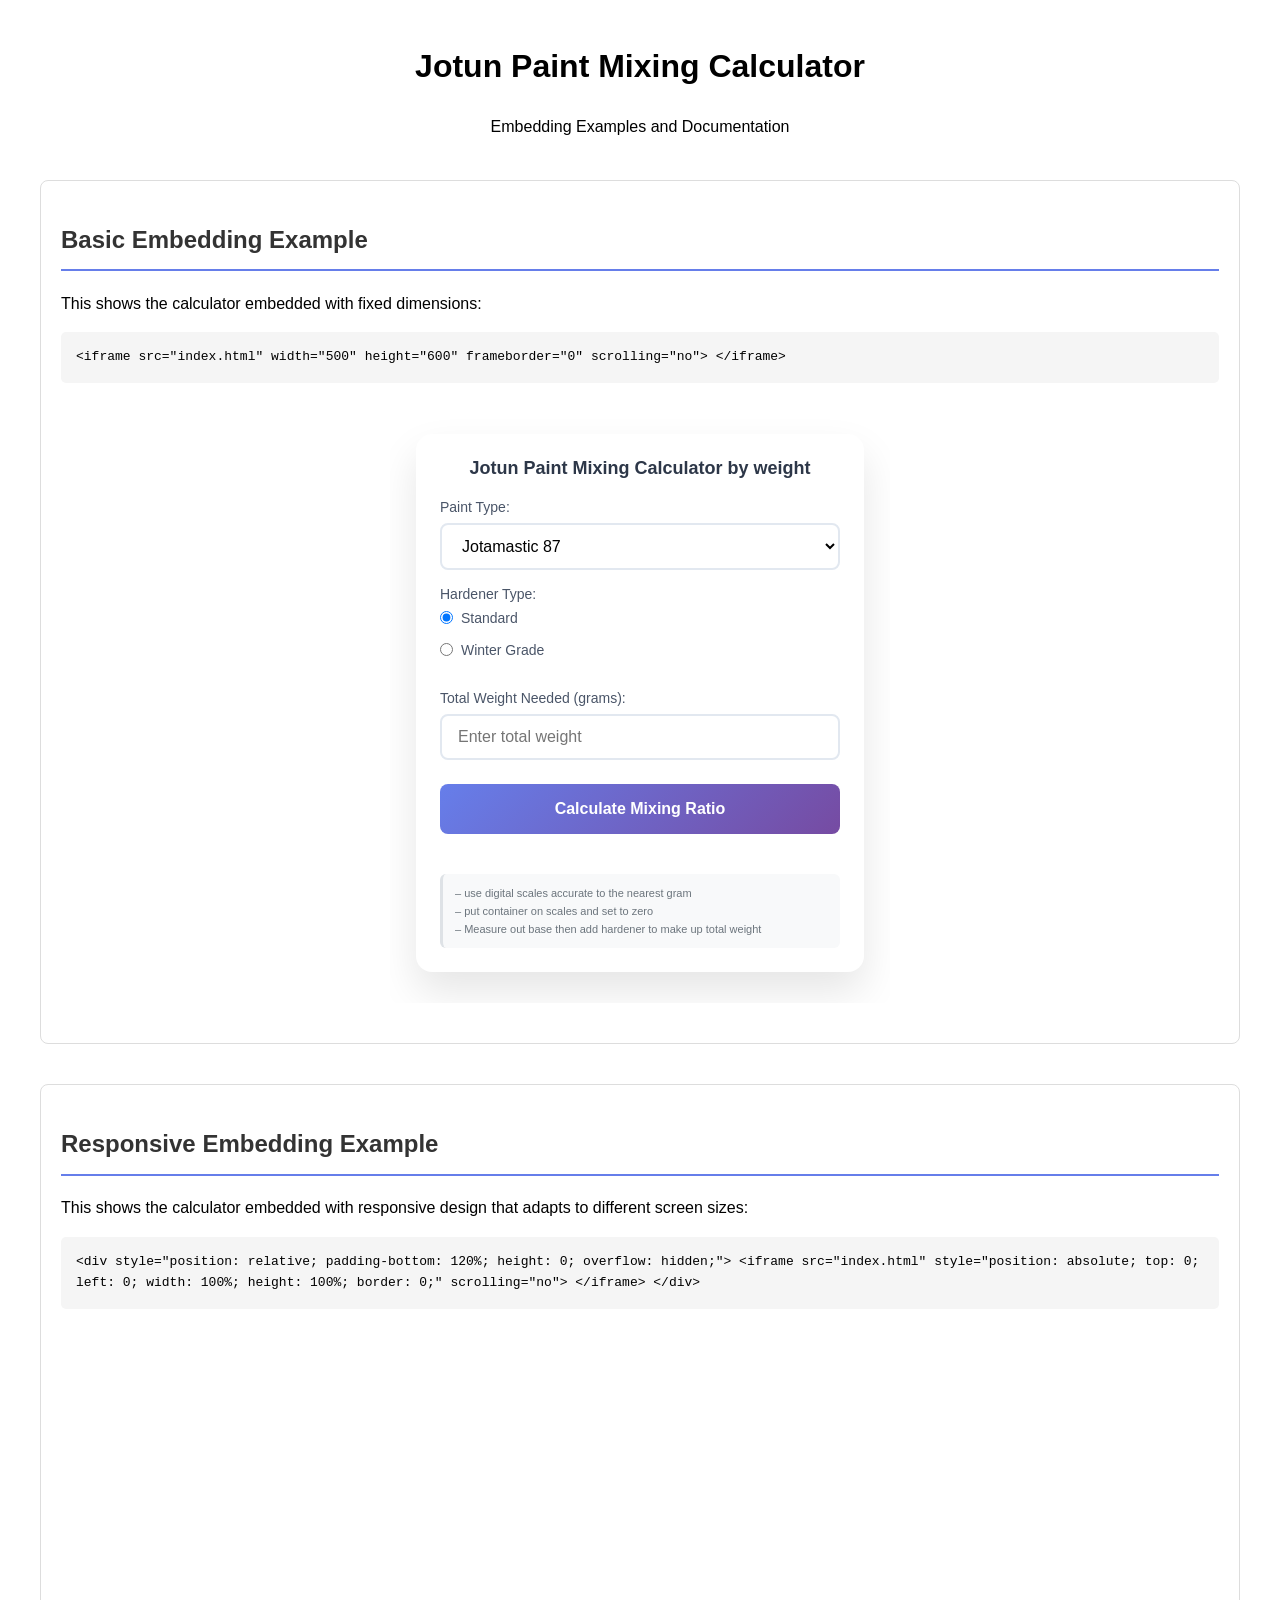
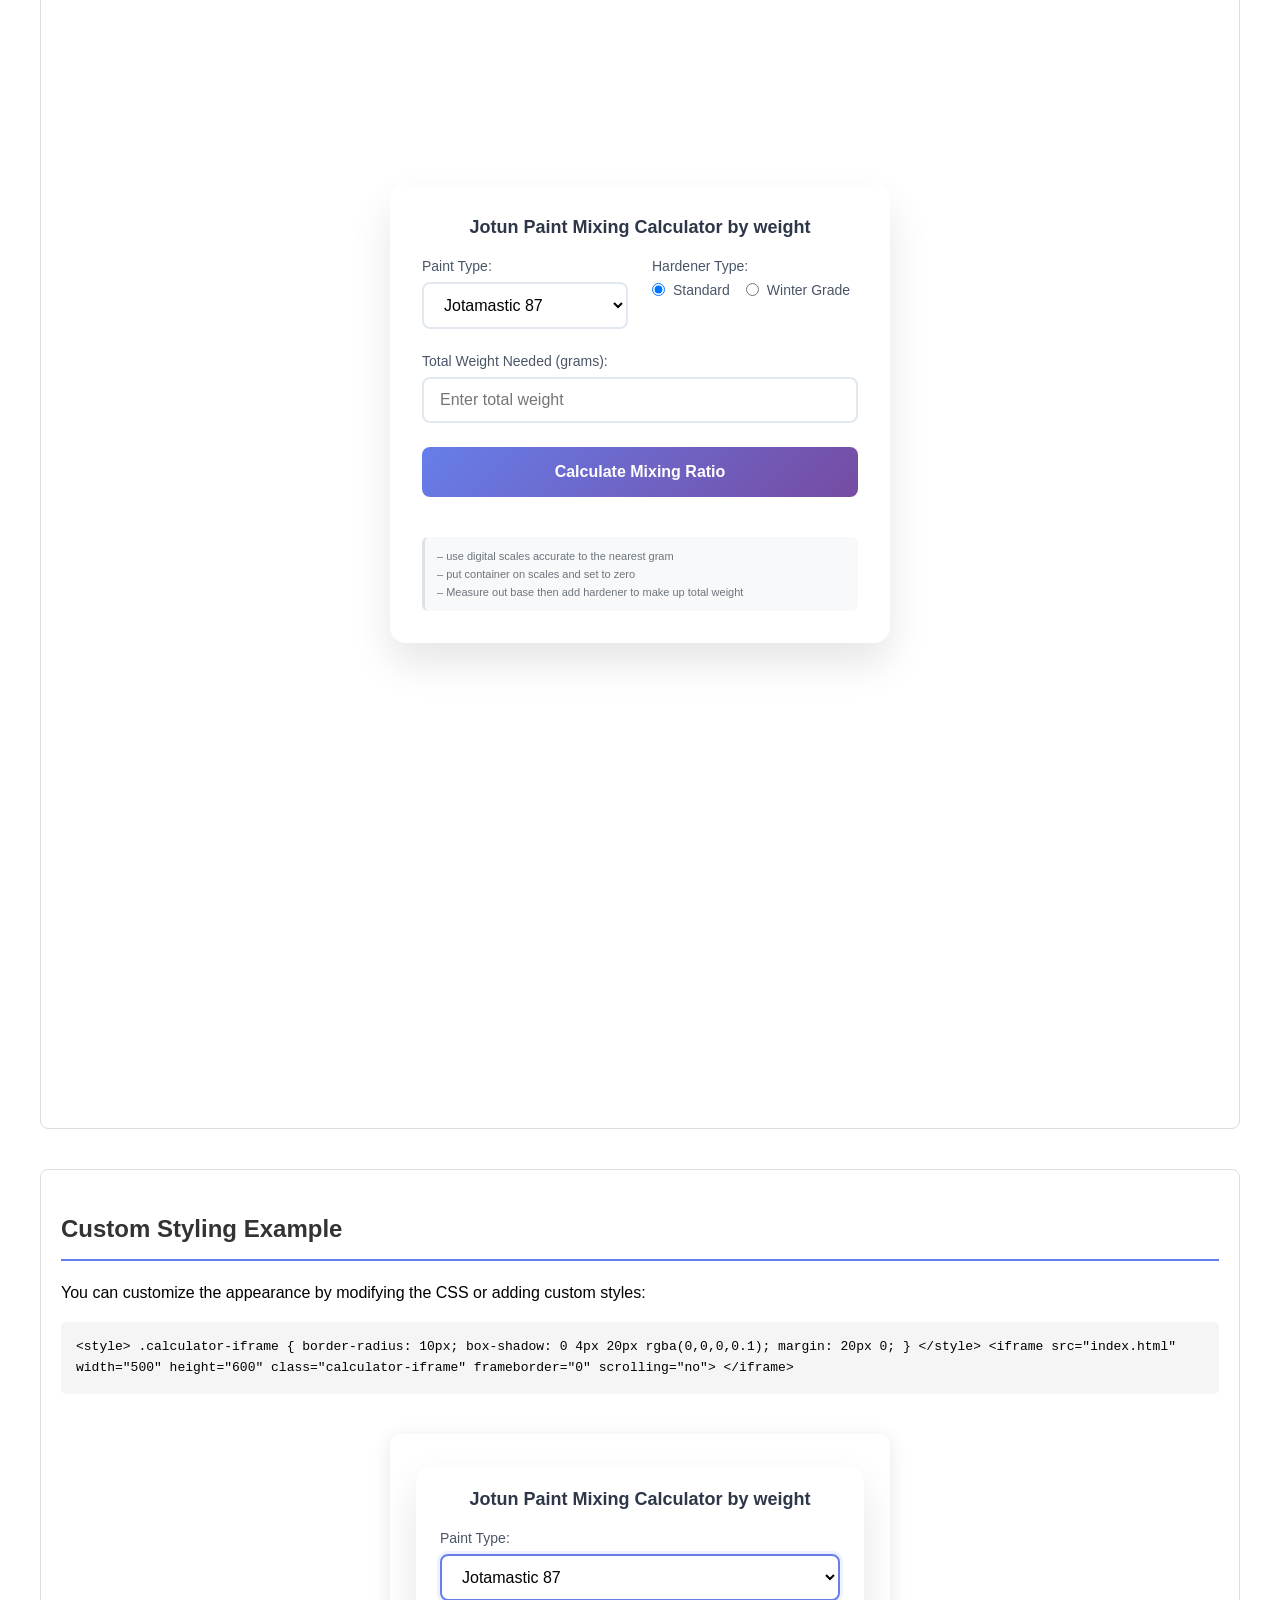
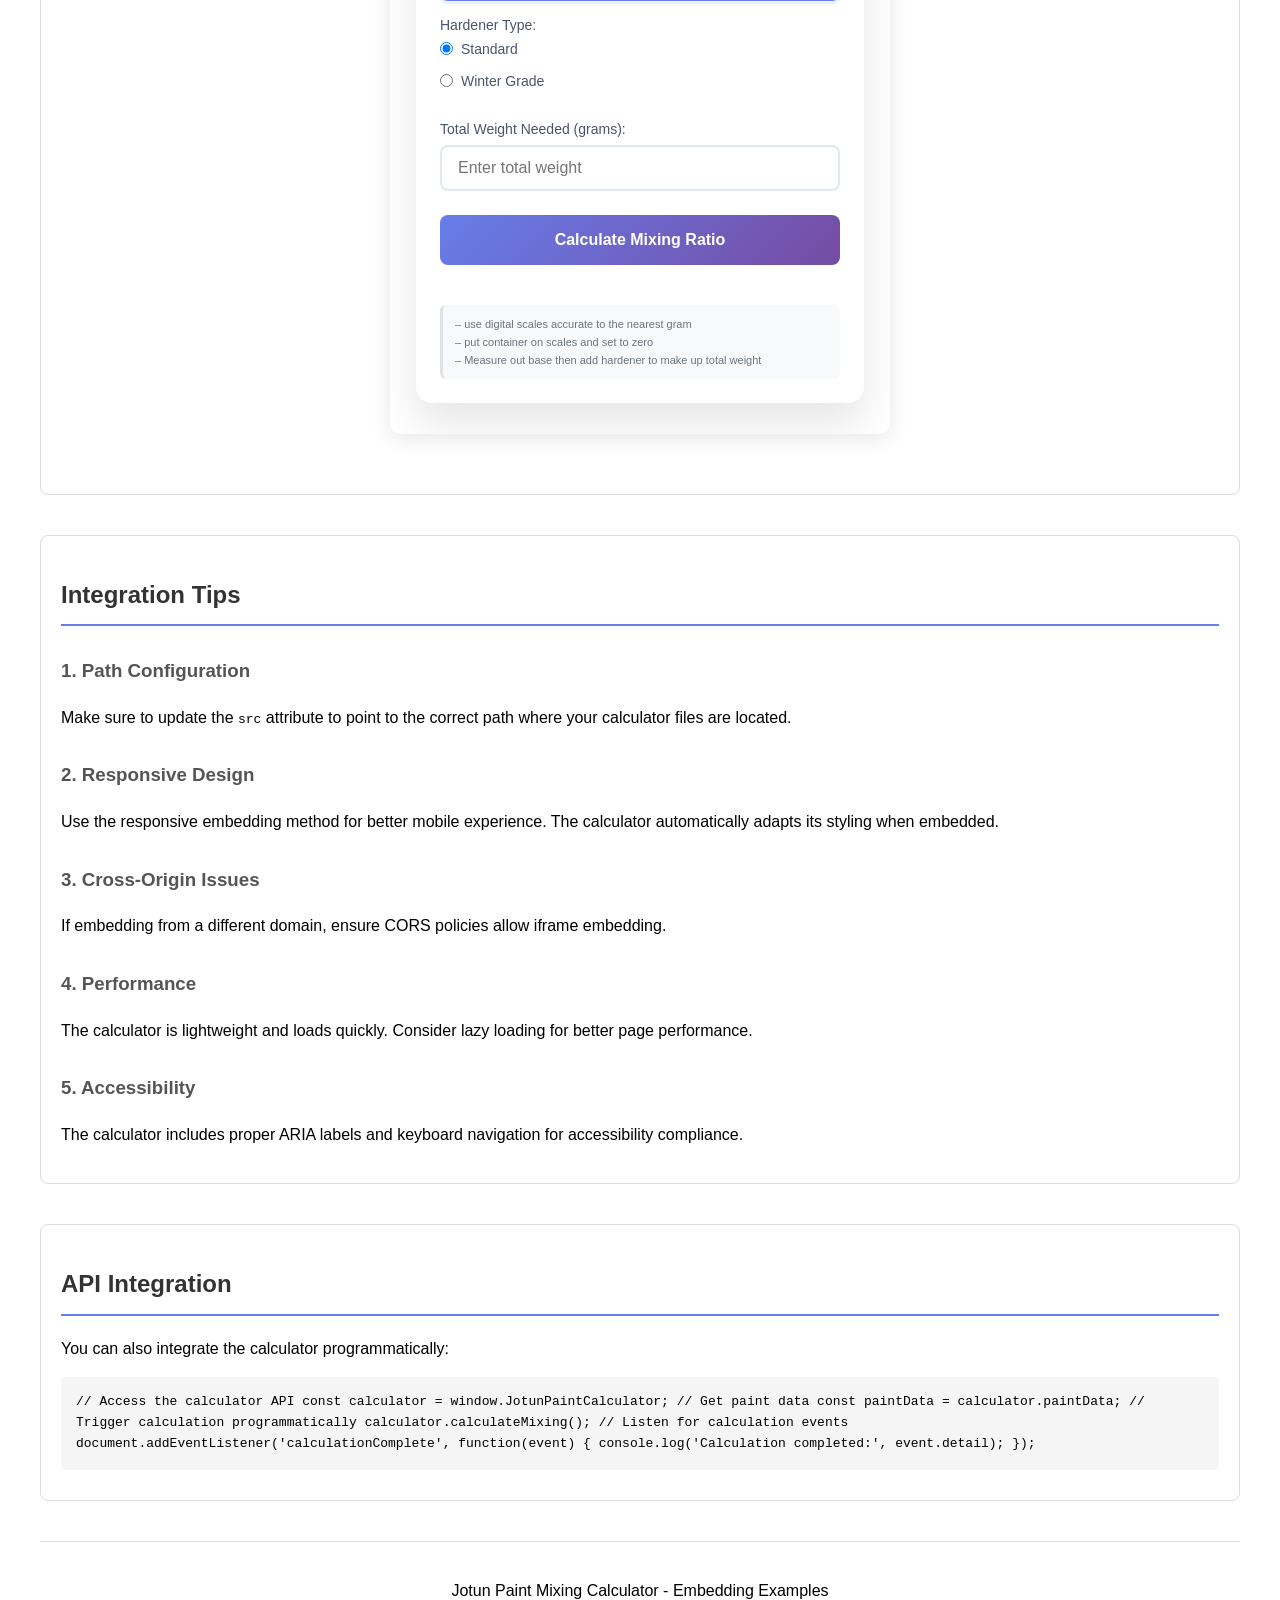
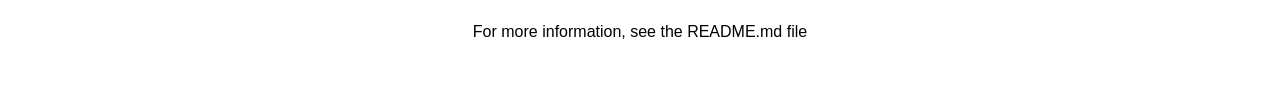
==== embed-example.html @ 99a7ecae "Initial commit: paint calculator web app Co-Authored-By: Claude Sonnet 4.6 <noreply@anthropic.com>" ====
<!DOCTYPE html>
<html lang="en">
<head>
    <meta charset="UTF-8">
    <meta name="viewport" content="width=device-width, initial-scale=1.0">
    <title>Embedding Example - Jotun Paint Calculator</title>
    <style>
        body {
            font-family: Arial, sans-serif;
            max-width: 1200px;
            margin: 0 auto;
            padding: 20px;
            line-height: 1.6;
        }
        
        .header {
            text-align: center;
            margin-bottom: 40px;
        }
        
        .embed-section {
            margin: 40px 0;
            padding: 20px;
            border: 1px solid #ddd;
            border-radius: 8px;
        }
        
        .calculator-container {
            display: flex;
            justify-content: center;
            margin: 20px 0;
        }
        
        .code-example {
            background: #f5f5f5;
            padding: 15px;
            border-radius: 5px;
            font-family: monospace;
            margin: 10px 0;
            overflow-x: auto;
        }
        
        h2 {
            color: #333;
            border-bottom: 2px solid #667eea;
            padding-bottom: 10px;
        }
        
        h3 {
            color: #555;
            margin-top: 30px;
        }
    </style>
</head>
<body>
    <div class="header">
        <h1>Jotun Paint Mixing Calculator</h1>
        <p>Embedding Examples and Documentation</p>
    </div>

    <div class="embed-section">
        <h2>Basic Embedding Example</h2>
        <p>This shows the calculator embedded with fixed dimensions:</p>
        
        <div class="code-example">
&lt;iframe 
    src="index.html" 
    width="500" 
    height="600" 
    frameborder="0"
    scrolling="no"&gt;
&lt;/iframe&gt;
        </div>
        
        <div class="calculator-container">
            <iframe 
                src="index.html" 
                width="500" 
                height="600" 
                frameborder="0"
                scrolling="no">
            </iframe>
        </div>
    </div>

    <div class="embed-section">
        <h2>Responsive Embedding Example</h2>
        <p>This shows the calculator embedded with responsive design that adapts to different screen sizes:</p>
        
        <div class="code-example">
&lt;div style="position: relative; padding-bottom: 120%; height: 0; overflow: hidden;"&gt;
    &lt;iframe 
        src="index.html" 
        style="position: absolute; top: 0; left: 0; width: 100%; height: 100%; border: 0;"
        scrolling="no"&gt;
    &lt;/iframe&gt;
&lt;/div&gt;
        </div>
        
        <div style="position: relative; padding-bottom: 120%; height: 0; overflow: hidden;">
            <iframe 
                src="index.html" 
                style="position: absolute; top: 0; left: 0; width: 100%; height: 100%; border: 0;"
                scrolling="no">
            </iframe>
        </div>
    </div>

    <div class="embed-section">
        <h2>Custom Styling Example</h2>
        <p>You can customize the appearance by modifying the CSS or adding custom styles:</p>
        
        <div class="code-example">
&lt;style&gt;
.calculator-iframe {
    border-radius: 10px;
    box-shadow: 0 4px 20px rgba(0,0,0,0.1);
    margin: 20px 0;
}
&lt;/style&gt;

&lt;iframe 
    src="index.html" 
    width="500" 
    height="600" 
    class="calculator-iframe"
    frameborder="0"
    scrolling="no"&gt;
&lt;/iframe&gt;
        </div>
        
        <style>
        .calculator-iframe {
            border-radius: 10px;
            box-shadow: 0 4px 20px rgba(0,0,0,0.1);
            margin: 20px 0;
        }
        </style>
        
        <div class="calculator-container">
            <iframe 
                src="index.html" 
                width="500" 
                height="600" 
                class="calculator-iframe"
                frameborder="0"
                scrolling="no">
            </iframe>
        </div>
    </div>

    <div class="embed-section">
        <h2>Integration Tips</h2>
        
        <h3>1. Path Configuration</h3>
        <p>Make sure to update the <code>src</code> attribute to point to the correct path where your calculator files are located.</p>
        
        <h3>2. Responsive Design</h3>
        <p>Use the responsive embedding method for better mobile experience. The calculator automatically adapts its styling when embedded.</p>
        
        <h3>3. Cross-Origin Issues</h3>
        <p>If embedding from a different domain, ensure CORS policies allow iframe embedding.</p>
        
        <h3>4. Performance</h3>
        <p>The calculator is lightweight and loads quickly. Consider lazy loading for better page performance.</p>
        
        <h3>5. Accessibility</h3>
        <p>The calculator includes proper ARIA labels and keyboard navigation for accessibility compliance.</p>
    </div>

    <div class="embed-section">
        <h2>API Integration</h2>
        <p>You can also integrate the calculator programmatically:</p>
        
        <div class="code-example">
// Access the calculator API
const calculator = window.JotunPaintCalculator;

// Get paint data
const paintData = calculator.paintData;

// Trigger calculation programmatically
calculator.calculateMixing();

// Listen for calculation events
document.addEventListener('calculationComplete', function(event) {
    console.log('Calculation completed:', event.detail);
});
        </div>
    </div>

    <footer style="text-align: center; margin-top: 40px; padding: 20px; border-top: 1px solid #ddd;">
        <p>Jotun Paint Mixing Calculator - Embedding Examples</p>
        <p>For more information, see the README.md file</p>
    </footer>
</body>
</html>
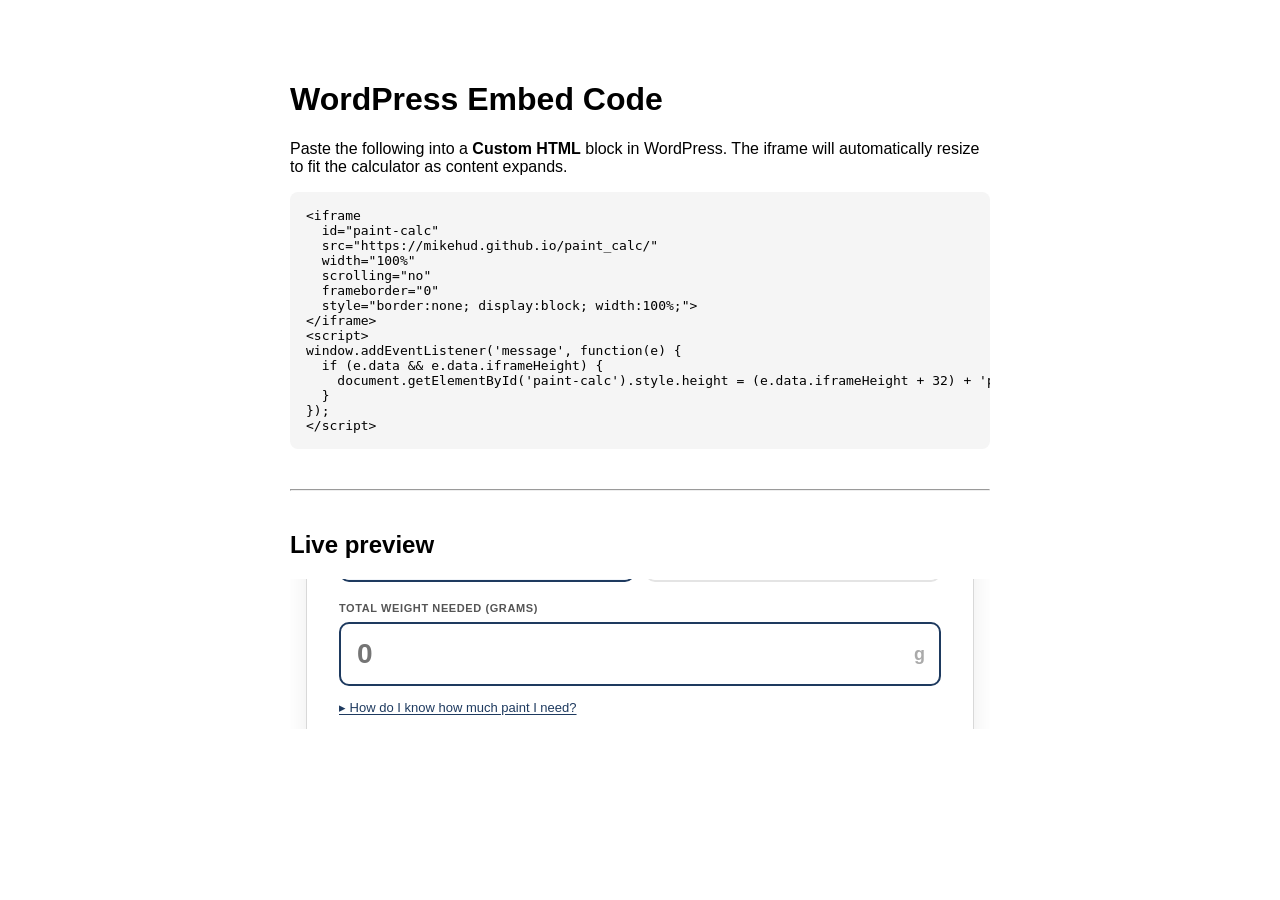
==== commit c1356f89: "Auto-resize iframe height via postMessage Calculator posts its scrollHeight to the parent on every c" ====
--- a/embed-example.html
+++ b/embed-example.html
@@ -1,197 +1,53 @@
 <!DOCTYPE html>
 <html lang="en">
 <head>
-    <meta charset="UTF-8">
-    <meta name="viewport" content="width=device-width, initial-scale=1.0">
-    <title>Embedding Example - Jotun Paint Calculator</title>
-    <style>
-        body {
-            font-family: Arial, sans-serif;
-            max-width: 1200px;
-            margin: 0 auto;
-            padding: 20px;
-            line-height: 1.6;
-        }
-        
-        .header {
-            text-align: center;
-            margin-bottom: 40px;
-        }
-        
-        .embed-section {
-            margin: 40px 0;
-            padding: 20px;
-            border: 1px solid #ddd;
-            border-radius: 8px;
-        }
-        
-        .calculator-container {
-            display: flex;
-            justify-content: center;
-            margin: 20px 0;
-        }
-        
-        .code-example {
-            background: #f5f5f5;
-            padding: 15px;
-            border-radius: 5px;
-            font-family: monospace;
-            margin: 10px 0;
-            overflow-x: auto;
-        }
-        
-        h2 {
-            color: #333;
-            border-bottom: 2px solid #667eea;
-            padding-bottom: 10px;
-        }
-        
-        h3 {
-            color: #555;
-            margin-top: 30px;
-        }
-    </style>
+  <meta charset="UTF-8" />
+  <meta name="viewport" content="width=device-width, initial-scale=1.0" />
+  <title>Embed Example – Jotun Paint Calculator</title>
+  <style>
+    body { font-family: Arial, sans-serif; max-width: 700px; margin: 40px auto; padding: 20px; }
+    pre { background: #f5f5f5; padding: 16px; border-radius: 8px; overflow-x: auto; font-size: 13px; }
+  </style>
 </head>
 <body>
-    <div class="header">
-        <h1>Jotun Paint Mixing Calculator</h1>
-        <p>Embedding Examples and Documentation</p>
-    </div>
 
-    <div class="embed-section">
-        <h2>Basic Embedding Example</h2>
-        <p>This shows the calculator embedded with fixed dimensions:</p>
-        
-        <div class="code-example">
-&lt;iframe 
-    src="index.html" 
-    width="500" 
-    height="600" 
+  <h1>WordPress Embed Code</h1>
+  <p>Paste the following into a <strong>Custom HTML</strong> block in WordPress. The iframe will automatically resize to fit the calculator as content expands.</p>
+
+  <pre>&lt;iframe
+  id="paint-calc"
+  src="https://mikehud.github.io/paint_calc/"
+  width="100%"
+  scrolling="no"
+  frameborder="0"
+  style="border:none; display:block; width:100%;"&gt;
+&lt;/iframe&gt;
+&lt;script&gt;
+window.addEventListener('message', function(e) {
+  if (e.data && e.data.iframeHeight) {
+    document.getElementById('paint-calc').style.height = (e.data.iframeHeight + 32) + 'px';
+  }
+});
+&lt;/script&gt;</pre>
+
+  <hr style="margin:40px 0" />
+  <h2>Live preview</h2>
+
+  <iframe
+    id="paint-calc"
+    src="index.html"
+    width="100%"
+    scrolling="no"
     frameborder="0"
-    scrolling="no"&gt;
-&lt;/iframe&gt;
-        </div>
-        
-        <div class="calculator-container">
-            <iframe 
-                src="index.html" 
-                width="500" 
-                height="600" 
-                frameborder="0"
-                scrolling="no">
-            </iframe>
-        </div>
-    </div>
+    style="border:none; display:block; width:100%;">
+  </iframe>
+  <script>
+    window.addEventListener('message', function(e) {
+      if (e.data && e.data.iframeHeight) {
+        document.getElementById('paint-calc').style.height = (e.data.iframeHeight + 32) + 'px';
+      }
+    });
+  </script>
 
-    <div class="embed-section">
-        <h2>Responsive Embedding Example</h2>
-        <p>This shows the calculator embedded with responsive design that adapts to different screen sizes:</p>
-        
-        <div class="code-example">
-&lt;div style="position: relative; padding-bottom: 120%; height: 0; overflow: hidden;"&gt;
-    &lt;iframe 
-        src="index.html" 
-        style="position: absolute; top: 0; left: 0; width: 100%; height: 100%; border: 0;"
-        scrolling="no"&gt;
-    &lt;/iframe&gt;
-&lt;/div&gt;
-        </div>
-        
-        <div style="position: relative; padding-bottom: 120%; height: 0; overflow: hidden;">
-            <iframe 
-                src="index.html" 
-                style="position: absolute; top: 0; left: 0; width: 100%; height: 100%; border: 0;"
-                scrolling="no">
-            </iframe>
-        </div>
-    </div>
-
-    <div class="embed-section">
-        <h2>Custom Styling Example</h2>
-        <p>You can customize the appearance by modifying the CSS or adding custom styles:</p>
-        
-        <div class="code-example">
-&lt;style&gt;
-.calculator-iframe {
-    border-radius: 10px;
-    box-shadow: 0 4px 20px rgba(0,0,0,0.1);
-    margin: 20px 0;
-}
-&lt;/style&gt;
-
-&lt;iframe 
-    src="index.html" 
-    width="500" 
-    height="600" 
-    class="calculator-iframe"
-    frameborder="0"
-    scrolling="no"&gt;
-&lt;/iframe&gt;
-        </div>
-        
-        <style>
-        .calculator-iframe {
-            border-radius: 10px;
-            box-shadow: 0 4px 20px rgba(0,0,0,0.1);
-            margin: 20px 0;
-        }
-        </style>
-        
-        <div class="calculator-container">
-            <iframe 
-                src="index.html" 
-                width="500" 
-                height="600" 
-                class="calculator-iframe"
-                frameborder="0"
-                scrolling="no">
-            </iframe>
-        </div>
-    </div>
-
-    <div class="embed-section">
-        <h2>Integration Tips</h2>
-        
-        <h3>1. Path Configuration</h3>
-        <p>Make sure to update the <code>src</code> attribute to point to the correct path where your calculator files are located.</p>
-        
-        <h3>2. Responsive Design</h3>
-        <p>Use the responsive embedding method for better mobile experience. The calculator automatically adapts its styling when embedded.</p>
-        
-        <h3>3. Cross-Origin Issues</h3>
-        <p>If embedding from a different domain, ensure CORS policies allow iframe embedding.</p>
-        
-        <h3>4. Performance</h3>
-        <p>The calculator is lightweight and loads quickly. Consider lazy loading for better page performance.</p>
-        
-        <h3>5. Accessibility</h3>
-        <p>The calculator includes proper ARIA labels and keyboard navigation for accessibility compliance.</p>
-    </div>
-
-    <div class="embed-section">
-        <h2>API Integration</h2>
-        <p>You can also integrate the calculator programmatically:</p>
-        
-        <div class="code-example">
-// Access the calculator API
-const calculator = window.JotunPaintCalculator;
-
-// Get paint data
-const paintData = calculator.paintData;
-
-// Trigger calculation programmatically
-calculator.calculateMixing();
-
-// Listen for calculation events
-document.addEventListener('calculationComplete', function(event) {
-    console.log('Calculation completed:', event.detail);
-});
-        </div>
-    </div>
-
-    <footer style="text-align: center; margin-top: 40px; padding: 20px; border-top: 1px solid #ddd;">
-        <p>Jotun Paint Mixing Calculator - Embedding Examples</p>
-        <p>For more information, see the README.md file</p>
-    </footer>
 </body>
 </html>
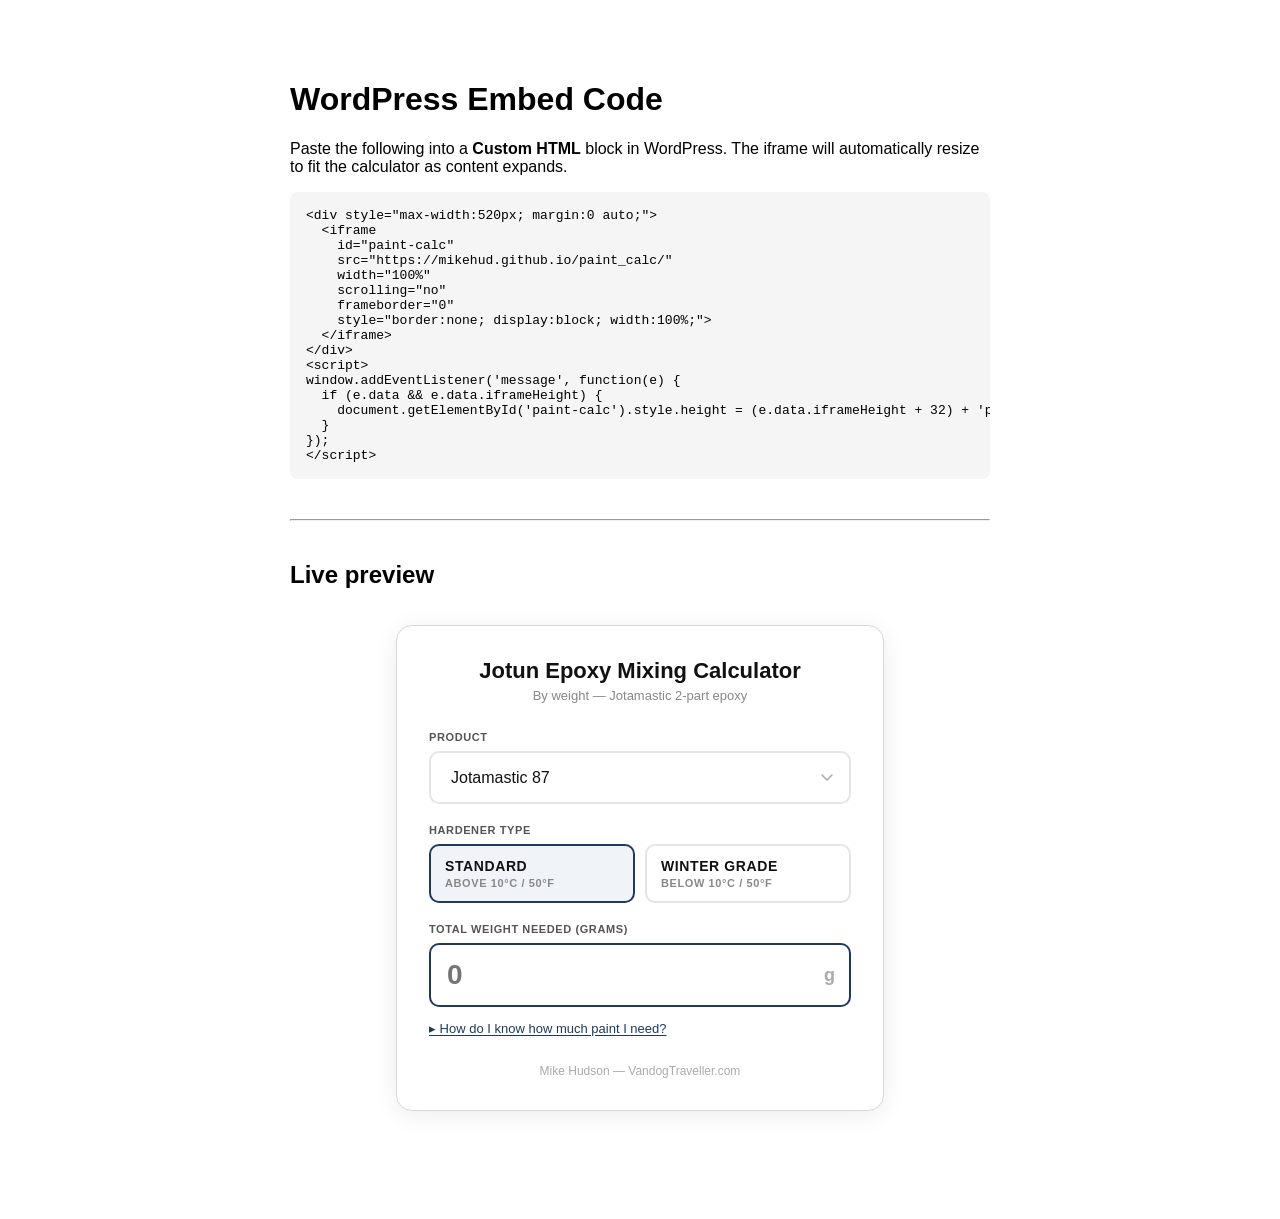
==== commit a9998eb6: "Center iframe with max-width wrapper div Co-Authored-By: Claude Sonnet 4.6 <noreply@anthropic.com>" ====
--- a/embed-example.html
+++ b/embed-example.html
@@ -14,14 +14,16 @@
   <h1>WordPress Embed Code</h1>
   <p>Paste the following into a <strong>Custom HTML</strong> block in WordPress. The iframe will automatically resize to fit the calculator as content expands.</p>
 
-  <pre>&lt;iframe
-  id="paint-calc"
-  src="https://mikehud.github.io/paint_calc/"
-  width="100%"
-  scrolling="no"
-  frameborder="0"
-  style="border:none; display:block; width:100%;"&gt;
-&lt;/iframe&gt;
+  <pre>&lt;div style="max-width:520px; margin:0 auto;"&gt;
+  &lt;iframe
+    id="paint-calc"
+    src="https://mikehud.github.io/paint_calc/"
+    width="100%"
+    scrolling="no"
+    frameborder="0"
+    style="border:none; display:block; width:100%;"&gt;
+  &lt;/iframe&gt;
+&lt;/div&gt;
 &lt;script&gt;
 window.addEventListener('message', function(e) {
   if (e.data && e.data.iframeHeight) {
@@ -33,14 +35,16 @@
   <hr style="margin:40px 0" />
   <h2>Live preview</h2>
 
-  <iframe
-    id="paint-calc"
-    src="index.html"
-    width="100%"
-    scrolling="no"
-    frameborder="0"
-    style="border:none; display:block; width:100%;">
-  </iframe>
+  <div style="max-width:520px; margin:0 auto;">
+    <iframe
+      id="paint-calc"
+      src="index.html"
+      width="100%"
+      scrolling="no"
+      frameborder="0"
+      style="border:none; display:block; width:100%;">
+    </iframe>
+  </div>
   <script>
     window.addEventListener('message', function(e) {
       if (e.data && e.data.iframeHeight) {
